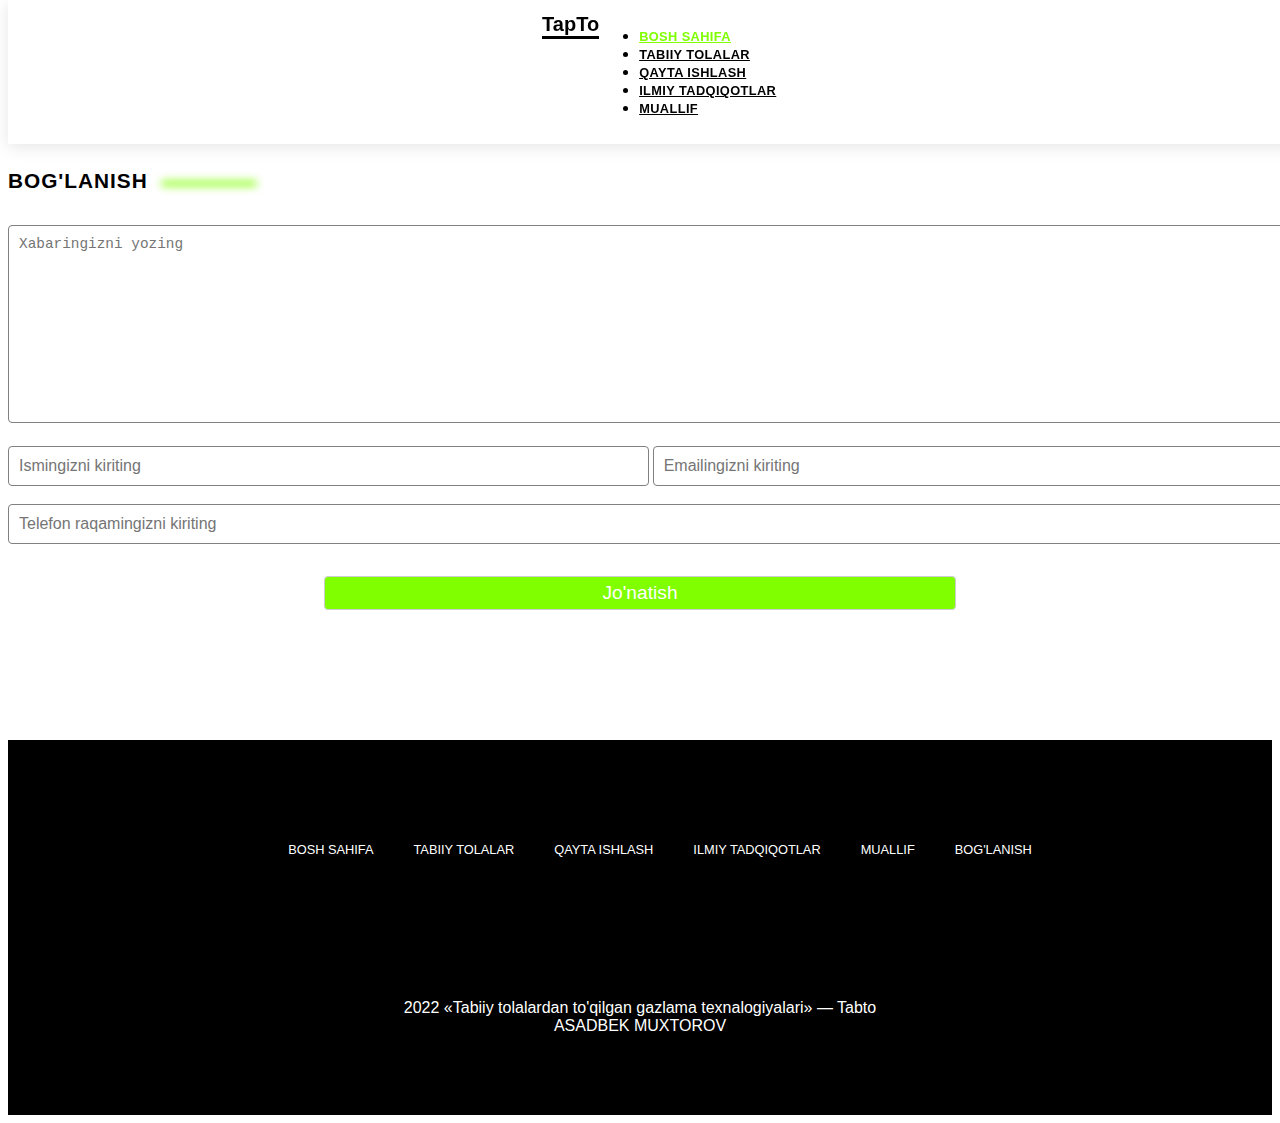
==== contact.html @ 2594d758 "footer corrected" ====
<!DOCTYPE html>
<html lang="en">
<head>
    <meta charset="UTF-8">
    <meta http-equiv="X-UA-Compatible" content="IE=edge">
    <meta name="viewport" content="width=device-width, initial-scale=1.0">
    <title>Tabiiy tolalardan to'qilgan gazlama texnalogiyalar | Tabto </title>
    <link rel="stylesheet" href="css/shared.css">
    <link rel="stylesheet" href="https://cdnjs.cloudflare.com/ajax/libs/font-awesome/6.0.0-beta2/css/all.min.css" integrity="sha512-YWzhKL2whUzgiheMoBFwW8CKV4qpHQAEuvilg9FAn5VJUDwKZZxkJNuGM4XkWuk94WCrrwslk8yWNGmY1EduTA==" crossorigin="anonymous" referrerpolicy="no-referrer" />
    <link rel="stylesheet" href="css/contact.css">
    <link href="https://cdn.jsdelivr.net/npm/bootstrap@5.1.3/dist/css/bootstrap.min.css" rel="stylesheet" integrity="sha384-1BmE4kWBq78iYhFldvKuhfTAU6auU8tT94WrHftjDbrCEXSU1oBoqyl2QvZ6jIW3" crossorigin="anonymous">
    
    <script src="https://ajax.googleapis.com/ajax/libs/jquery/3.5.1/jquery.min.js"></script>
    
</head>
<body>
    <!--header section-->
    <header>
        <div class="container">
            <div class="logo">TapTo</div>
            <input type="checkbox" id="check">
            <label for="check" class="checkbtn">
                |||
            </label>
            <ul class="nav">
                <li class="nav-item">
                    <a class="nav-link active" aria-current="page" href="index.html">Bosh sahifa</a>
                </li>
                <li class="nav-item">
                    <a class="nav-link" href="#">Tabiiy tolalar</a>
                </li>
                <li class="nav-item">
                    <a class="nav-link" href="#">Qayta ishlash </a>
                </li>
                <li class="nav-item">
                    <a class="nav-link" href="#">Ilmiy tadqiqotlar</a>
                </li>
                
                <li class="nav-item">
                    <a class="nav-link" href="#">Muallif</a>
                </li>
            </ul>
        </div>
    </header> 
    <div class="contact">
        <div class="container">
            <h2 class="sub-title">
                Bog'lanish
                <span class="blur-line"></span>
                <form action="" onsubmit=" return sendtelegram()">
                    <textarea type="text" name="message" rols="10" placeholder="Xabaringizni yozing" id="message"></textarea>
                    <div class="forms">
                        <div class="forms-item">
                            <input type="text" name="name" placeholder="Ismingizni kiriting" required autocomplete="off" id="name">
                        </div>
                        <div class="forms-item">
                            <input type="email" name="email" placeholder="Emailingizni kiriting" required  id="email">
                        </div>
                    </div>
                    <div class="forms-item forms-item3">
                        <input type="number" name="number" placeholder="Telefon raqamingizni kiriting" required autocomplete="off" id="number">   
                    </div>
                    <input type="submit" value="Jo'natish" id="btn" class="button">
                </form> 
            </div>
        </div>
        
        <!-- footer -->
        <div class="footer">
            <div class="container">
                <nav>
                    <ul class="nav-items">
                        <li>
                            <a href="index.html">Bosh sahifa</a>
                        </li>
                        <li>
                            <a href="#">Tabiiy tolalar</a>
                        </li>
                        <li>
                            <a href="#">Qayta ishlash</a>
                        </li>
                        <li>
                            <a href="#">Ilmiy tadqiqotlar</a>
                        </li>
                        <li>
                            <a href="#">Muallif</a>
                        </li>
                        <li>
                            <a href="contact.html">Bog'lanish</a>
                        </li>
                    </ul>
                        
                </nav>

            </div>
            <div class="social-media">
                <a href="https://t.me/Asadbek_Muxtorov"><i class="fa-brands fa-telegram"></i></a>
                <a href="https://t.me/Asadbek_Muxtorov"><i class="fa-brands fa-youtube"></i></a>
                <a href="https://t.me/Asadbek_Muxtorov"><i class="fa-brands fa-instagram"></i></a>
                <a href="https://t.me/Asadbek_Muxtorov"><i class="fa-brands fa-telegram"></i></a>
            </div>
            <p>
                2022
                «Tabiiy tolalardan to'qilgan gazlama texnalogiyalari» — Tabto<br>
                ASADBEK MUXTOROV
            </p>
            
        </div>
        <script src="js/sendtelegram.js"></script>
        <script src="https://cdn.jsdelivr.net/npm/bootstrap@5.1.3/dist/js/bootstrap.bundle.min.js" integrity="sha384-ka7Sk0Gln4gmtz2MlQnikT1wXgYsOg+OMhuP+IlRH9sENBO0LRn5q+8nbTov4+1p" crossorigin="anonymous"></script>
    </body>
    </html>
---- css/shared.css ----
header{
    z-index: 9;
    background-color: #fff;
    padding: 0.7rem;
    box-shadow: 0px 3px 16px 0px rgb(0 0 0 / 10%);
    position: fixed;
    width: 100%;
    top: 0;
    display:flex;
    align-items: center;
    justify-content: center;
    min-height: 80px;
}
header .logo{
    display: inline-block;
    font-size: 20px;
    padding-top: 2px;
    font-weight: 600;
    border-bottom: 3px solid ;
}
header .logo a{
    text-decoration: none;
    color: black;
}
.checkbtn{
    float:right;
    font-size: 20px;
    padding-top: 2px;
    font-weight: 600;
    transform: rotate(90deg);
    display:none;
}
.checkbtn:hover{
    cursor: pointer;
}
#check{
    display: none;
}
.nav{
    float: right;
}

.nav ul li{
    display: inline-block;
    margin: 30px 10px;
    padding: 0 20px;
}
.blur-line {
    display: inline-block;
    margin-left: 0.375rem;
    width: 6rem;
    height: 0.3rem;
    background-color: chartreuse;
    filter: blur(4px);
    border-radius: 4px;
    position: relative;
    top: -2px;
}
.sub-title{
    font-family:'Roboto', sans-serif;
    font-size:1.3rem;
    font-weight: 700;
    text-transform:uppercase;
    letter-spacing: 1px;
    /* position: relative; */
}
.nav-link{
    color: black !important;
    font-weight: 600;
    text-transform:uppercase;
    font-size: 0.8rem;
    font-weight: 600;
    letter-spacing: 0.4px;
    transition:all 0.4s
}
.nav-link:hover{
    color: chartreuse !important;
    transform: scale(1.1);
}
.active{
    color: chartreuse !important
}
.footer{
    background-color: black;
    padding: 4rem;
    text-align:center;
    display: flex;
    flex-direction: column;
    justify-content: center;
}
.footer .nav-items{
    display: flex;
    flex-direction: row;
    justify-content: center;
}
.footer .nav-items li{
    margin: 20px;
    list-style: none;
    text-transform: uppercase;
    transition:all 0.5s;
    
}
.footer .nav-items li:hover a{
    color: chartreuse;
    
}
.footer .nav-items li:hover{
    transform: scale(1.1);
}
.footer .nav-items li a{
    color: #fff;
    text-decoration: none;
    font-family: sans-serif;
    font-size: 0.8rem;
    font-weight: 500;
}
.footer .social-media{
    padding:0.625rem;   
}
.footer .social-media i{
    padding: 0 0.625rem;
    color: chartreuse;
    font-size: 2rem;
    transition: all 0.5s;
}
.footer .social-media i:hover{
    color: #fff;
}
.footer p{
    color: #fff;
    font-family: sans-serif;
    font-size: 1rem;
    padding-top:2rem;
}

@media only screen and (max-width: 992px) {
    .checkbtn{
        display: block;
    }   
    .nav{
        flex-direction: column;
        position: fixed;
        width: 100%;
        height: 100vh;
        background: #2c3e50;
        top:80px;
        left:-100%;
        text-align: center;
        transition: all 0.7s;
        z-index: 8;
        
        padding-top: 30px !important;
        font-size: 2rem !important;
    }
    .nav a{
        color: azure !important;
    }

    #check:checked ~ ul{
        left: 0;
    }
}
---- css/contact.css ----
html{
    font-family: 'Roboto',sans-serif;
}

.contact{
    padding-top: 9rem;
    padding-bottom: 2rem;
}
textarea{
    width: 100%;
    height: 11rem;
    padding: 10px 10px;
    border: 1px solid grey;
    background:transparent;
    font-size: 0.9rem;
    margin-top: 2rem !important;
    border-radius:4px;
}
form{
    text-align: center;
}
.forms{
    display: flex;
    justify-content: space-between;
    margin-top: 18px;
    margin-bottom: 18px;
}
.forms-item{
    width: 49%;
}
.forms-item input{
    width: 100%;
    padding: 10px 10px;
    border: 1px solid grey;
    background:transparent;
    font-size: 1rem;
    border-radius:4px;
}
textarea:focus, input:focus{
    outline: none;
    border-color: chartreuse;
}
.forms-item3{
    width: 100%;
}
.button{
    margin-top: 2rem;
    padding: 5px 30px;
    font-weight: 500;
    font-size: 1.2rem;
    border:1px solid #ccc;
    border-radius:4px;
    background-color: chartreuse;
    color: #fff;
    transition: all 0.5s;
    margin-bottom: 5rem;
    width: 50%;
    text-align: center;
}
.button:hover{
    background-color:  rgb(16, 251, 4);
    transform: scale(1.1);
    color: black;
}
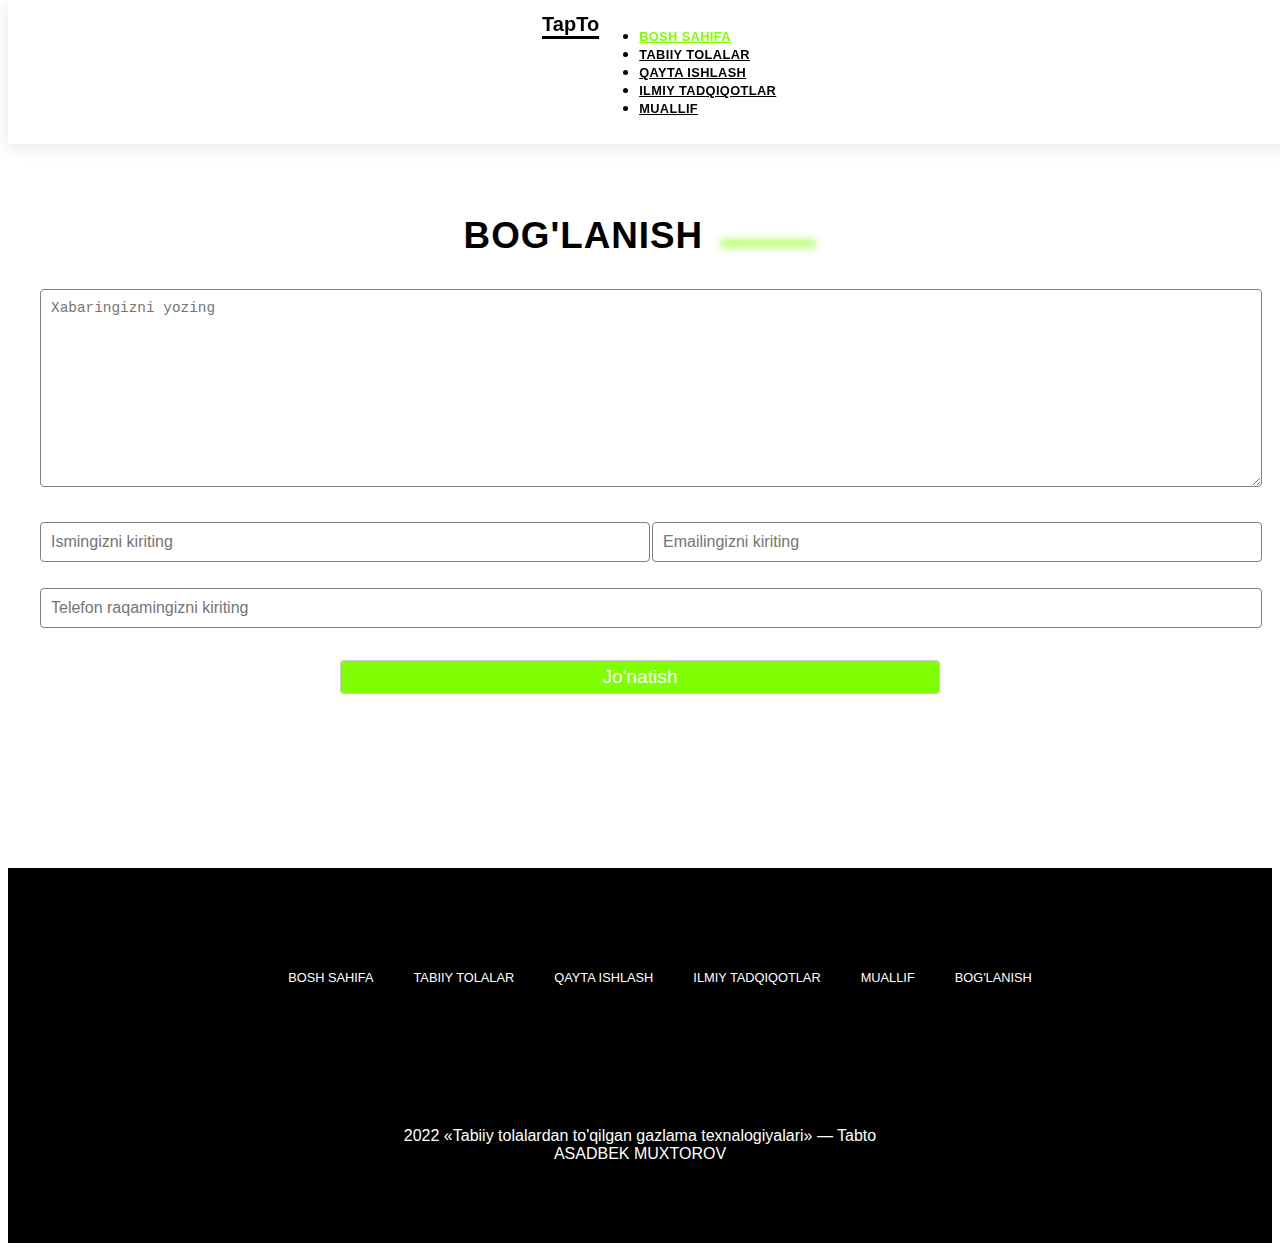
==== commit 24ae6e97: "ilmiy tadqiqotlar tugatildi" ====
--- a/contact.html
+++ b/contact.html
@@ -27,17 +27,17 @@
                     <a class="nav-link active" aria-current="page" href="index.html">Bosh sahifa</a>
                 </li>
                 <li class="nav-item">
-                    <a class="nav-link" href="#">Tabiiy tolalar</a>
+                    <a class="nav-link" href="tabiytola.html">Tabiiy tolalar</a>
                 </li>
                 <li class="nav-item">
-                    <a class="nav-link" href="#">Qayta ishlash </a>
+                    <a class="nav-link" href="qaytaishlash.html">Qayta ishlash </a>
                 </li>
                 <li class="nav-item">
-                    <a class="nav-link" href="#">Ilmiy tadqiqotlar</a>
+                    <a class="nav-link" href="ilmiytadqiqotlar.html">Ilmiy tadqiqotlar</a>
                 </li>
                 
                 <li class="nav-item">
-                    <a class="nav-link" href="#">Muallif</a>
+                    <a class="nav-link" href="muallif.html">Muallif</a>
                 </li>
             </ul>
         </div>
@@ -74,16 +74,16 @@
                             <a href="index.html">Bosh sahifa</a>
                         </li>
                         <li>
-                            <a href="#">Tabiiy tolalar</a>
+                            <a href="tabiytola.html">Tabiiy tolalar</a>
                         </li>
                         <li>
-                            <a href="#">Qayta ishlash</a>
+                            <a href="qaytaishlash.html">Qayta ishlash</a>
                         </li>
                         <li>
-                            <a href="#">Ilmiy tadqiqotlar</a>
+                            <a href="ilmiytadqiqotlar.html">Ilmiy tadqiqotlar</a>
                         </li>
                         <li>
-                            <a href="#">Muallif</a>
+                            <a href="muallif.html">Muallif</a>
                         </li>
                         <li>
                             <a href="contact.html">Bog'lanish</a>
--- a/css/shared.css
+++ b/css/shared.css
@@ -1,3 +1,22 @@
+.button{
+    margin-top: 2rem;
+    padding: 5px 30px;
+    font-weight: 500;
+    font-size: 1.2rem;
+    border:1px solid #ccc;
+    border-radius:4px;
+    background-color: chartreuse;
+    color: #fff;
+    transition: all 0.5s;
+    margin-bottom: 5rem;
+    width: 50%;
+    text-align: center;
+}
+.button:hover{
+    background-color:  rgb(16, 251, 4);
+    transform: scale(1.1);
+    color: black;
+}
 header{
     z-index: 9;
     background-color: #fff;
@@ -58,10 +77,12 @@
 }
 .sub-title{
     font-family:'Roboto', sans-serif;
-    font-size:1.3rem;
+    font-size:2.3rem;
     font-weight: 700;
     text-transform:uppercase;
     letter-spacing: 1px;
+    text-align: center;
+    padding: 2rem;
     /* position: relative; */
 }
 .nav-link{
--- a/css/contact.css
+++ b/css/contact.css
@@ -43,23 +43,5 @@
 .forms-item3{
     width: 100%;
 }
-.button{
-    margin-top: 2rem;
-    padding: 5px 30px;
-    font-weight: 500;
-    font-size: 1.2rem;
-    border:1px solid #ccc;
-    border-radius:4px;
-    background-color: chartreuse;
-    color: #fff;
-    transition: all 0.5s;
-    margin-bottom: 5rem;
-    width: 50%;
-    text-align: center;
-}
-.button:hover{
-    background-color:  rgb(16, 251, 4);
-    transform: scale(1.1);
-    color: black;
-}
 
+
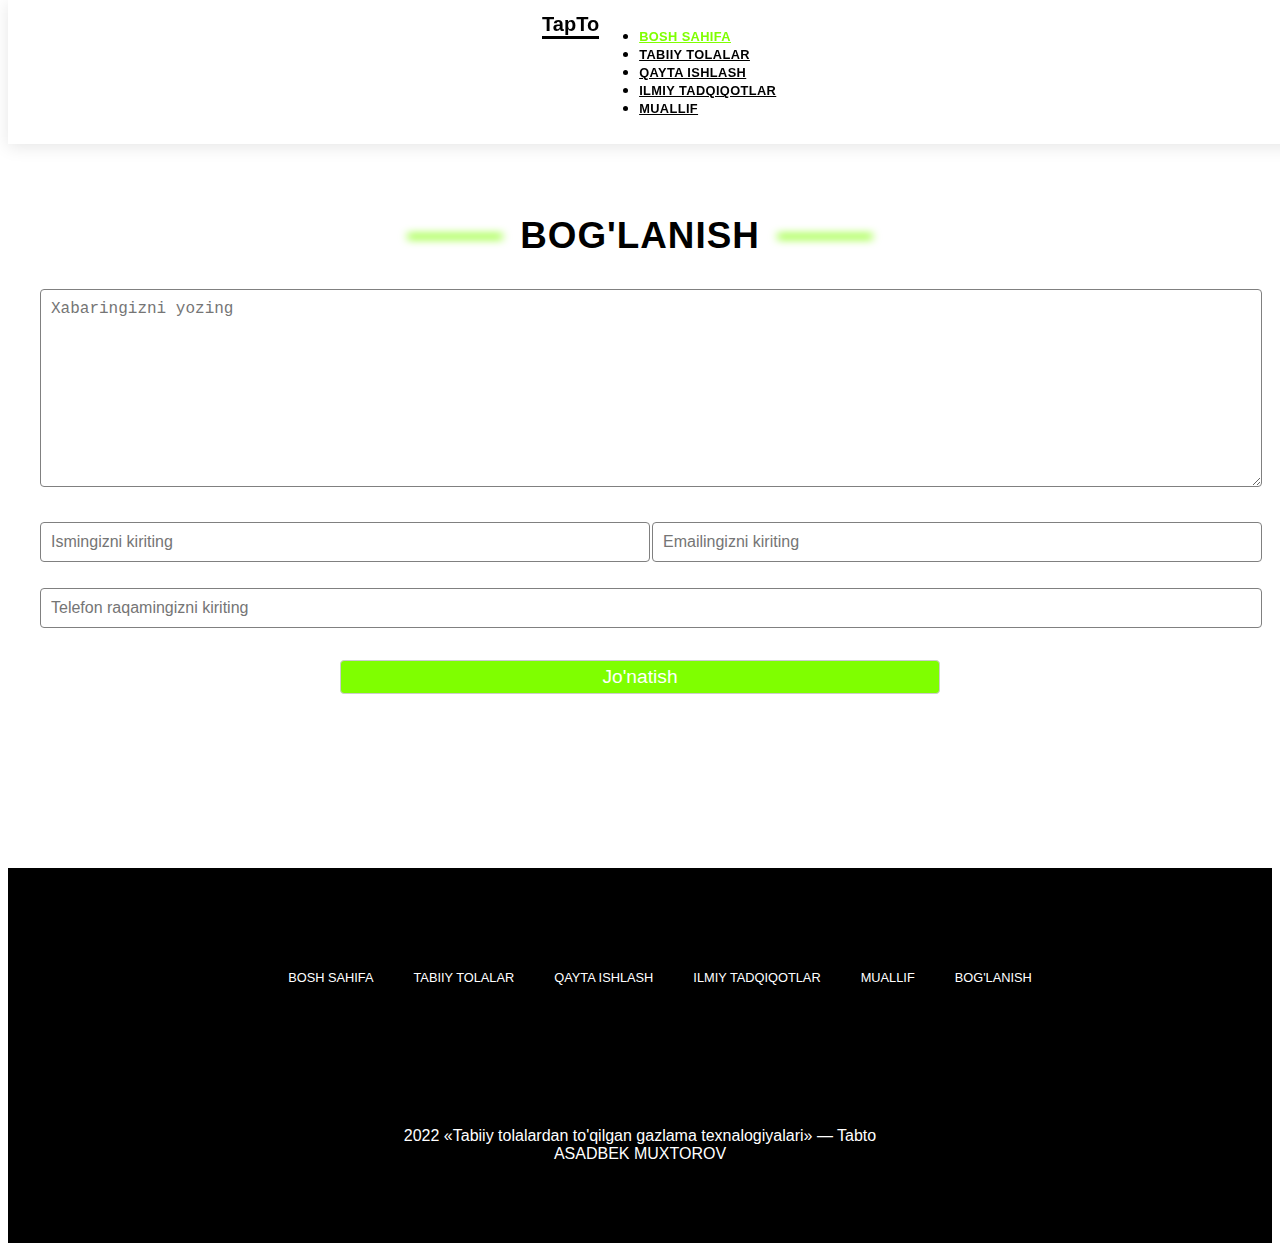
==== commit 124b428d: "qo'shimcha qo'shildi" ====
--- a/contact.html
+++ b/contact.html
@@ -45,6 +45,7 @@
     <div class="contact">
         <div class="container">
             <h2 class="sub-title">
+                <span class="blur-line"></span>
                 Bog'lanish
                 <span class="blur-line"></span>
                 <form action="" onsubmit=" return sendtelegram()">
--- a/css/shared.css
+++ b/css/shared.css
@@ -16,6 +16,23 @@
     background-color:  rgb(16, 251, 4);
     transform: scale(1.1);
     color: black;
+}
+.description{
+    padding-top: 100px;
+}
+.sup-title{
+    font-size: 1.7rem;
+    line-height: 1.5rem;
+}
+.card-description{
+    padding-left: 50px;
+
+}
+
+.card-description p{
+    font-size: 1rem ;
+    padding-top:20px;
+    letter-spacing: 0.5px;
 }
 header{
     z-index: 9;
@@ -61,19 +78,23 @@
 
 .nav ul li{
     display: inline-block;
-    margin: 30px 10px;
-    padding: 0 20px;
+    margin: 1.875rem 0.625rem;
+    padding: 0 1.25rem;
 }
 .blur-line {
     display: inline-block;
     margin-left: 0.375rem;
+    margin-right: 0.375rem;
     width: 6rem;
     height: 0.3rem;
     background-color: chartreuse;
     filter: blur(4px);
     border-radius: 4px;
     position: relative;
-    top: -2px;
+    top: -9px;
+}
+.color-red{
+    color:red !important;
 }
 .sub-title{
     font-family:'Roboto', sans-serif;
--- a/css/contact.css
+++ b/css/contact.css
@@ -12,7 +12,7 @@
     padding: 10px 10px;
     border: 1px solid grey;
     background:transparent;
-    font-size: 0.9rem;
+    font-size: 1rem !important;
     margin-top: 2rem !important;
     border-radius:4px;
 }
@@ -33,7 +33,7 @@
     padding: 10px 10px;
     border: 1px solid grey;
     background:transparent;
-    font-size: 1rem;
+    font-size: 1rem !important;
     border-radius:4px;
 }
 textarea:focus, input:focus{
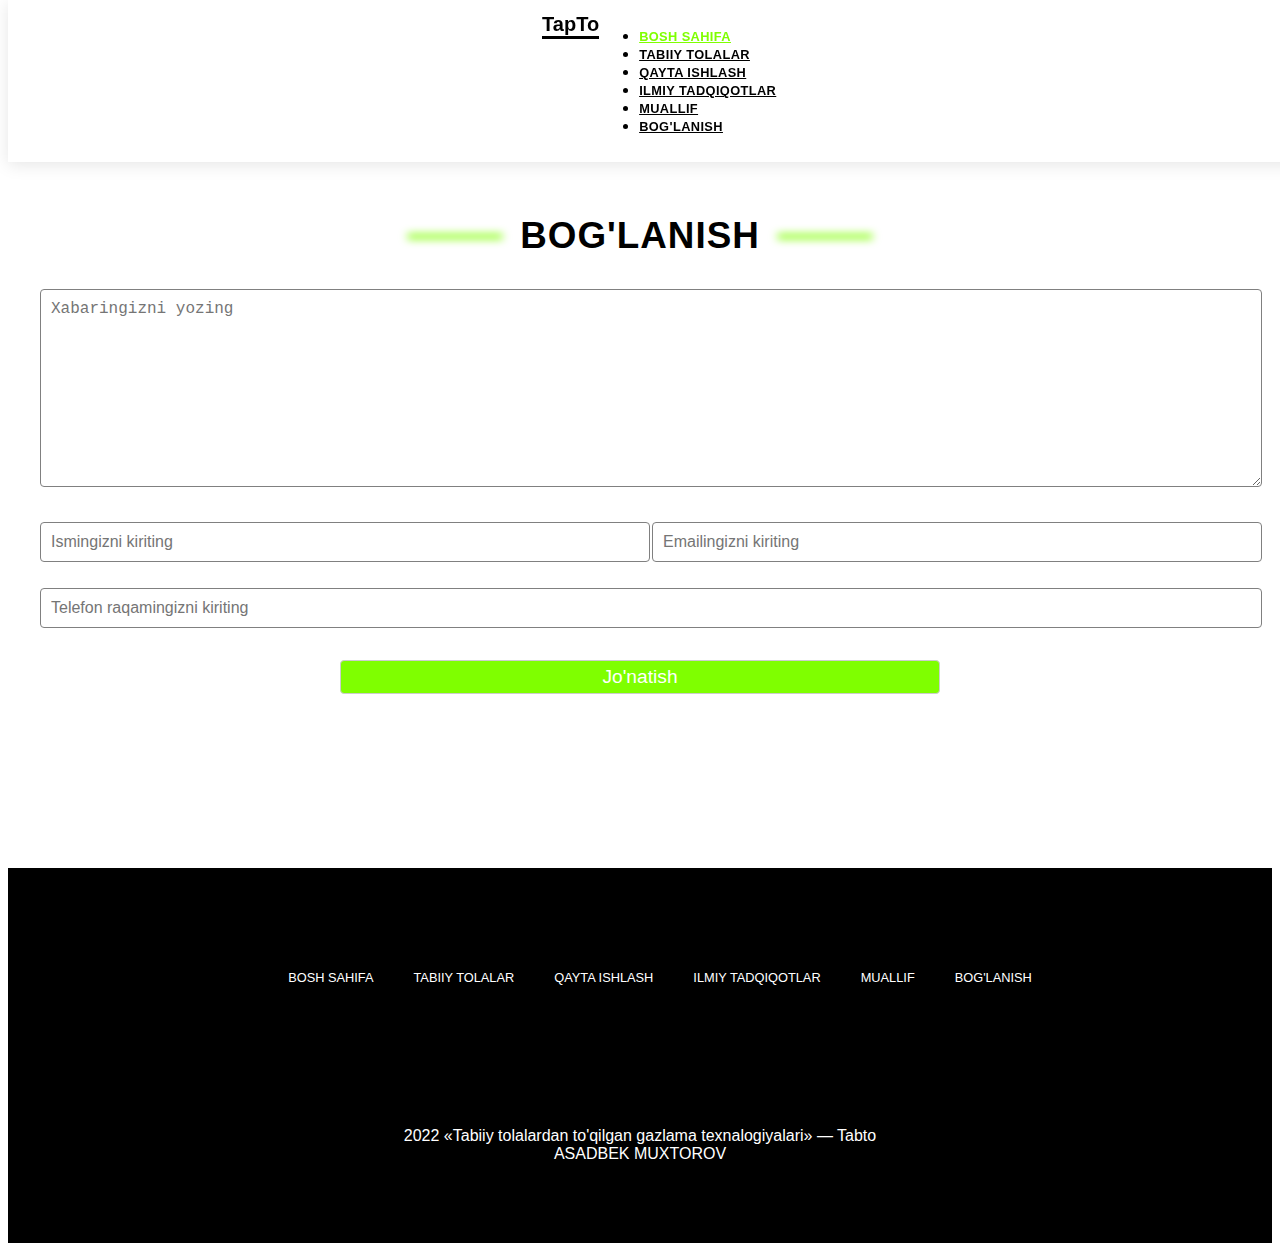
==== commit d3eac6d3: "qayta tekshiruv o'tkazildi" ====
--- a/contact.html
+++ b/contact.html
@@ -38,6 +38,10 @@
                 
                 <li class="nav-item">
                     <a class="nav-link" href="muallif.html">Muallif</a>
+                </li>
+                
+                <li class="nav-item">
+                    <a class="nav-link" href="contact.html">Bog'lanish</a>
                 </li>
             </ul>
         </div>
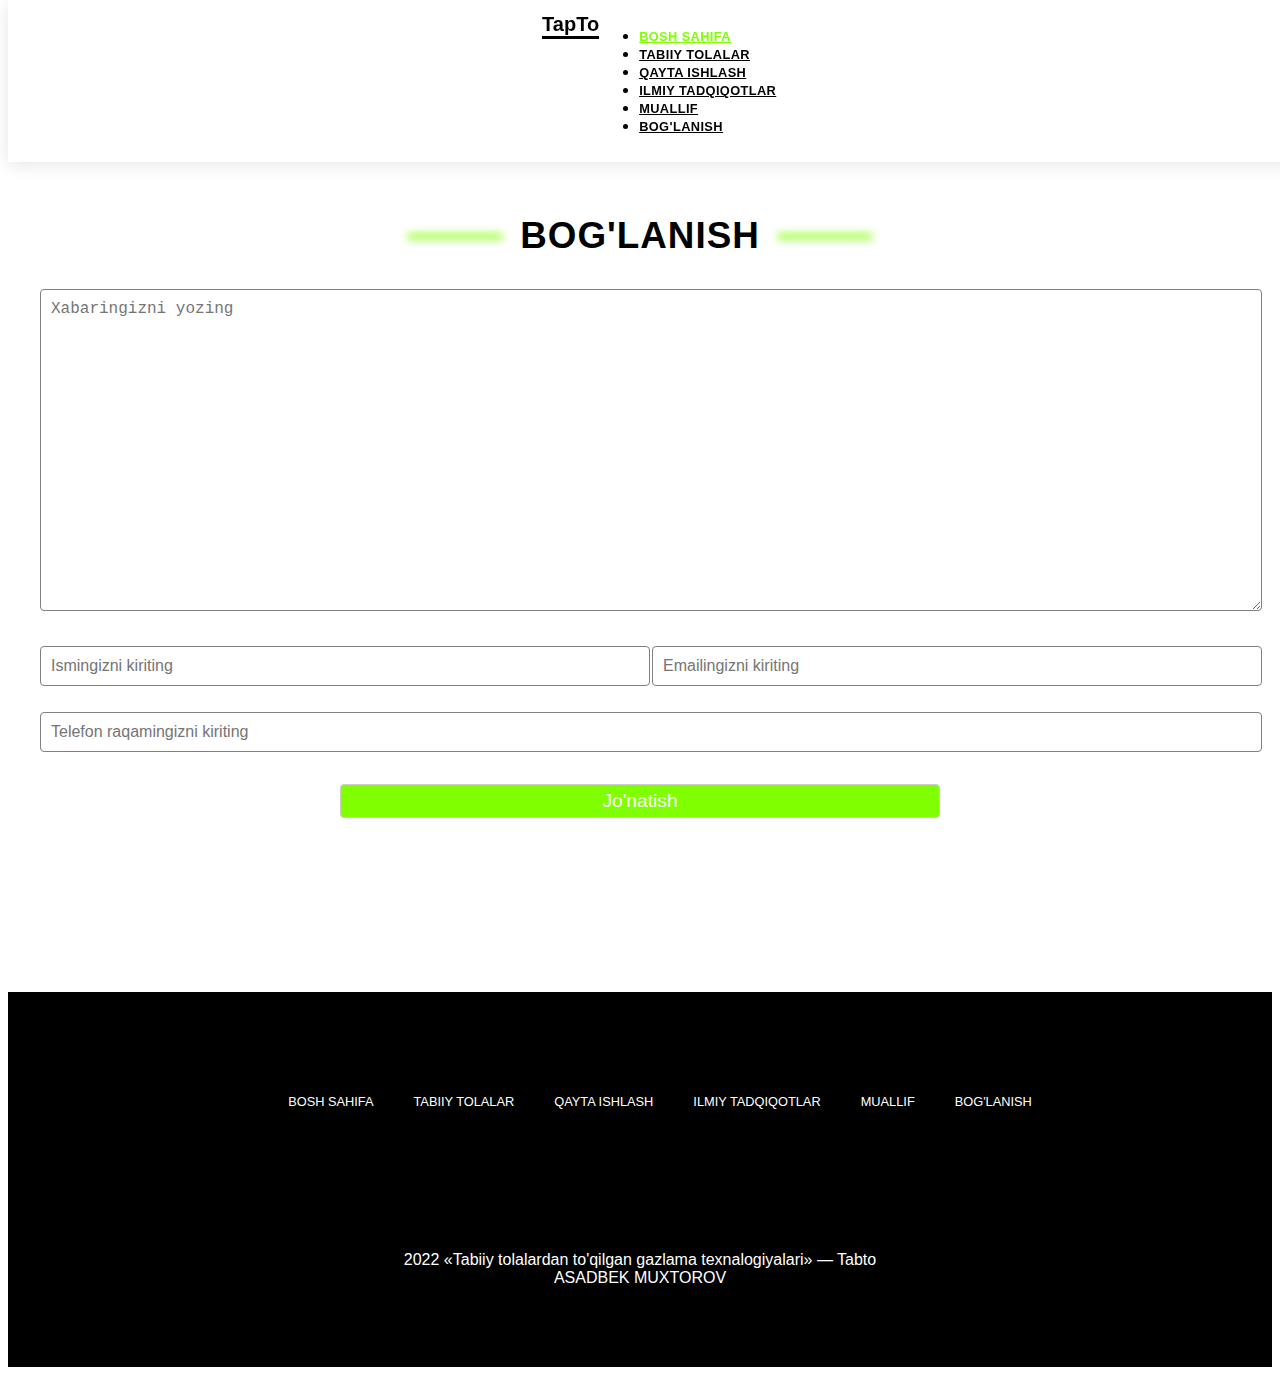
==== commit 32572341: "an investigation was conducted" ====
--- a/contact.html
+++ b/contact.html
@@ -17,7 +17,7 @@
     <!--header section-->
     <header>
         <div class="container">
-            <div class="logo">TapTo</div>
+            <div class="logo"><a href="./index.html">TapTo</a></div>
             <input type="checkbox" id="check">
             <label for="check" class="checkbtn">
                 |||
@@ -53,7 +53,7 @@
                 Bog'lanish
                 <span class="blur-line"></span>
                 <form action="" onsubmit=" return sendtelegram()">
-                    <textarea type="text" name="message" rols="10" placeholder="Xabaringizni yozing" id="message"></textarea>
+                    <textarea type="text" name="message" rols="20" placeholder="Xabaringizni yozing" id="message"></textarea>
                     <div class="forms">
                         <div class="forms-item">
                             <input type="text" name="name" placeholder="Ismingizni kiriting" required autocomplete="off" id="name">
--- a/css/shared.css
+++ b/css/shared.css
@@ -24,14 +24,13 @@
     font-size: 1.7rem;
     line-height: 1.5rem;
 }
-.card-description{
-    padding-left: 50px;
-
-}
+/* .card-description{
+    padding-left: 2.125rem;
+} */
 
 .card-description p{
     font-size: 1rem ;
-    padding-top:20px;
+    padding-top:1.25rem;
     letter-spacing: 0.5px;
 }
 header{
@@ -201,4 +200,40 @@
     #check:checked ~ ul{
         left: 0;
     }
-}
+    .footer nav{
+        display: none;
+    }
+    .sub-title{
+        padding: 0;
+        margin-bottom: 1.5rem;
+    }
+}
+@media only screen and (max-width: 768px){
+    .sub-title{
+        font-size: 1.5rem;
+    }  
+     
+}
+
+@media only screen and (max-width: 465px){
+    .button{
+        margin-top: 0.7rem;
+    }
+    .sub-title{
+        font-size: 1.3rem;
+    }
+    .blur-line{
+        top: -4px;
+    }
+    .card-item p{
+        letter-spacing: 0.7px;
+    }
+    .footer p{
+        font-size: 0.9rem;
+        line-height: 1.3;
+        font-weight: 500;
+    }
+    .card-description {
+        padding-left: 1rem;
+    }
+}
--- a/css/contact.css
+++ b/css/contact.css
@@ -15,6 +15,7 @@
     font-size: 1rem !important;
     margin-top: 2rem !important;
     border-radius:4px;
+    height: 18.75rem;
 }
 form{
     text-align: center;
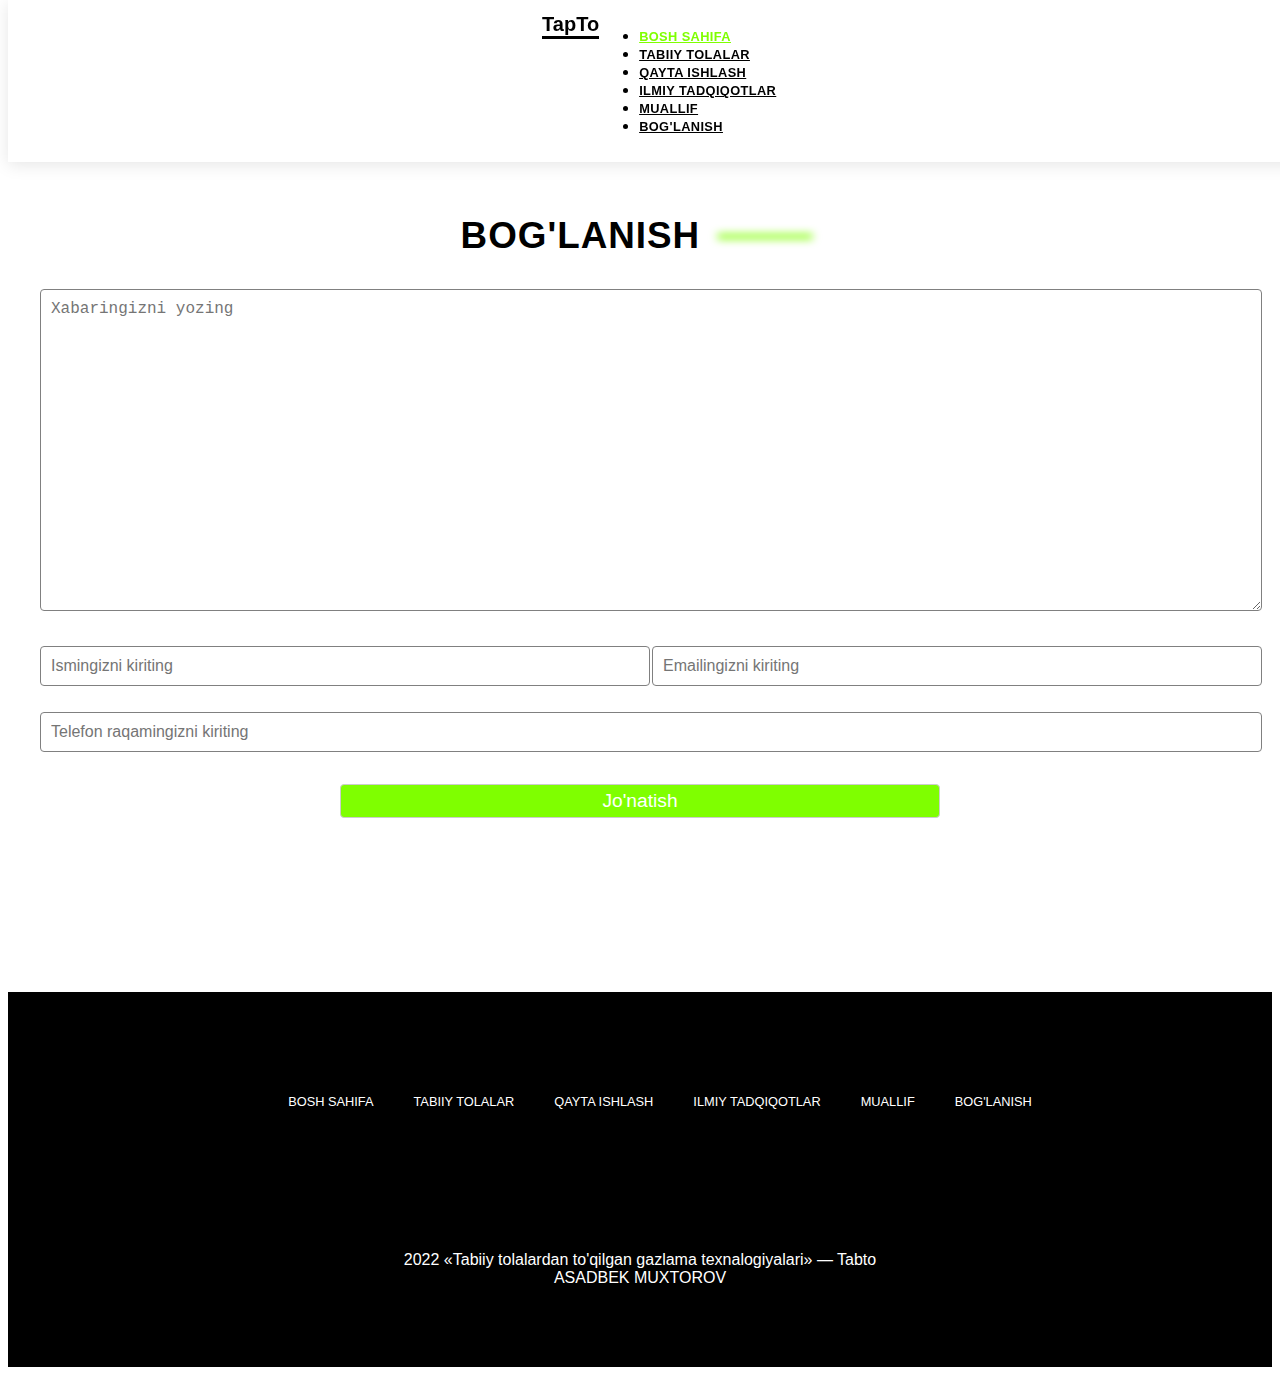
==== commit 98b7684c: "complated contact section" ====
--- a/contact.html
+++ b/contact.html
@@ -49,7 +49,7 @@
     <div class="contact">
         <div class="container">
             <h2 class="sub-title">
-                <span class="blur-line"></span>
+                
                 Bog'lanish
                 <span class="blur-line"></span>
                 <form action="" onsubmit=" return sendtelegram()">
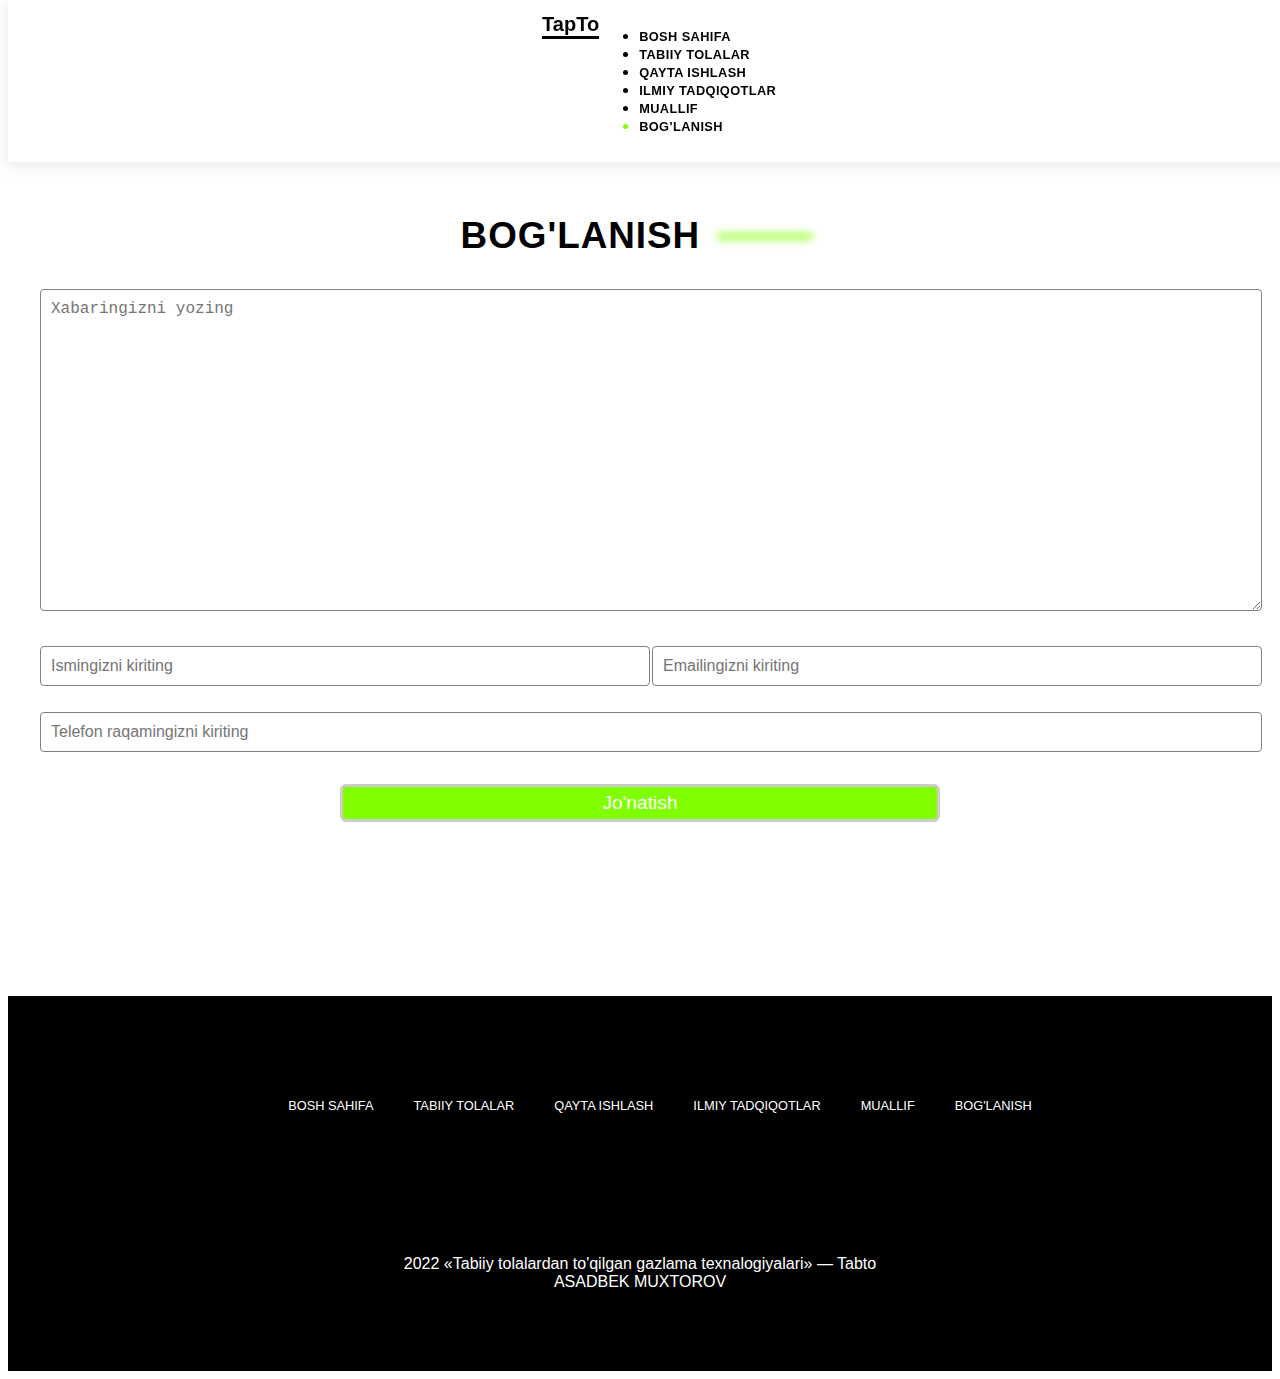
==== commit 5f59ff39: "comlated++++" ====
--- a/contact.html
+++ b/contact.html
@@ -24,7 +24,7 @@
             </label>
             <ul class="nav">
                 <li class="nav-item">
-                    <a class="nav-link active" aria-current="page" href="index.html">Bosh sahifa</a>
+                    <a class="nav-link" aria-current="page" href="index.html">Bosh sahifa</a>
                 </li>
                 <li class="nav-item">
                     <a class="nav-link" href="tabiytola.html">Tabiiy tolalar</a>
@@ -40,7 +40,7 @@
                     <a class="nav-link" href="muallif.html">Muallif</a>
                 </li>
                 
-                <li class="nav-item">
+                <li class="nav-item active">
                     <a class="nav-link" href="contact.html">Bog'lanish</a>
                 </li>
             </ul>
--- a/css/shared.css
+++ b/css/shared.css
@@ -3,8 +3,8 @@
     padding: 5px 30px;
     font-weight: 500;
     font-size: 1.2rem;
-    border:1px solid #ccc;
-    border-radius:4px;
+    border:3px solid #ccc;
+    border-radius:6px;
     background-color: chartreuse;
     color: #fff;
     transition: all 0.5s;
@@ -12,7 +12,10 @@
     width: 50%;
     text-align: center;
 }
-.button:hover{
+a{
+    text-decoration: none;
+}
+.card-item:hover a{
     background-color:  rgb(16, 251, 4);
     transform: scale(1.1);
     color: black;
@@ -24,9 +27,6 @@
     font-size: 1.7rem;
     line-height: 1.5rem;
 }
-/* .card-description{
-    padding-left: 2.125rem;
-} */
 
 .card-description p{
     font-size: 1rem ;
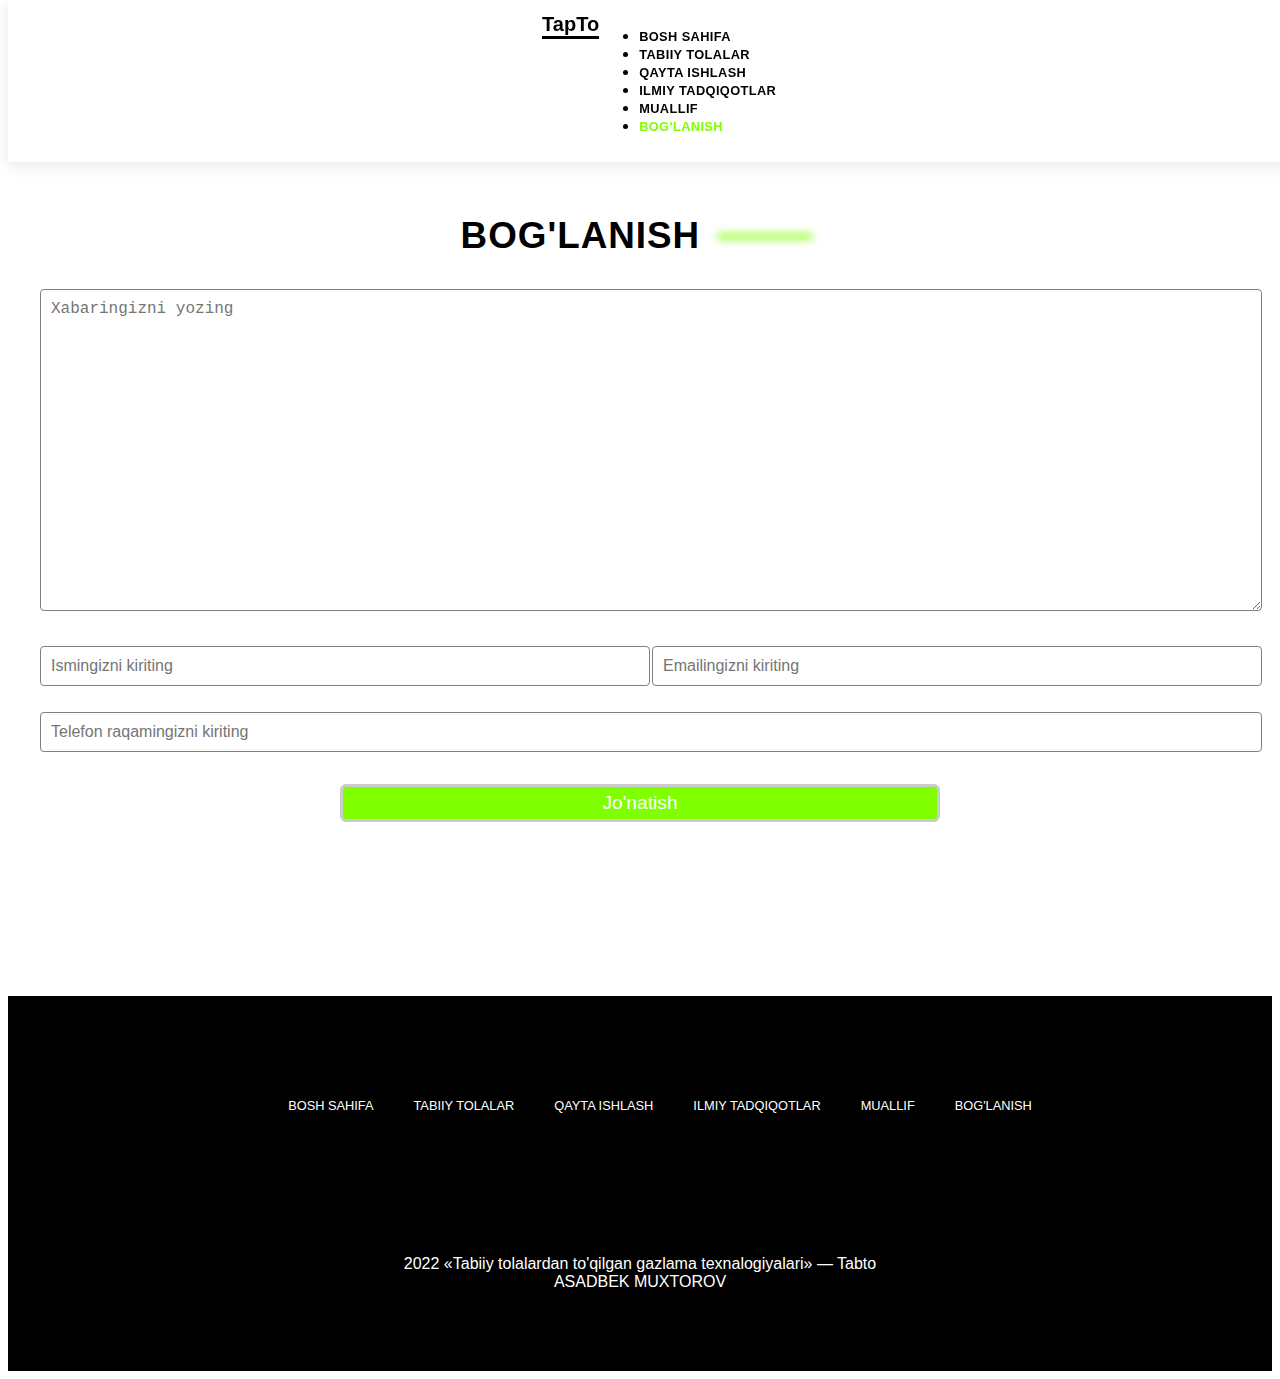
==== commit 0f255320: "complated" ====
--- a/contact.html
+++ b/contact.html
@@ -40,8 +40,8 @@
                     <a class="nav-link" href="muallif.html">Muallif</a>
                 </li>
                 
-                <li class="nav-item active">
-                    <a class="nav-link" href="contact.html">Bog'lanish</a>
+                <li class="nav-item ">
+                    <a class="nav-link active" href="contact.html">Bog'lanish</a>
                 </li>
             </ul>
         </div>
